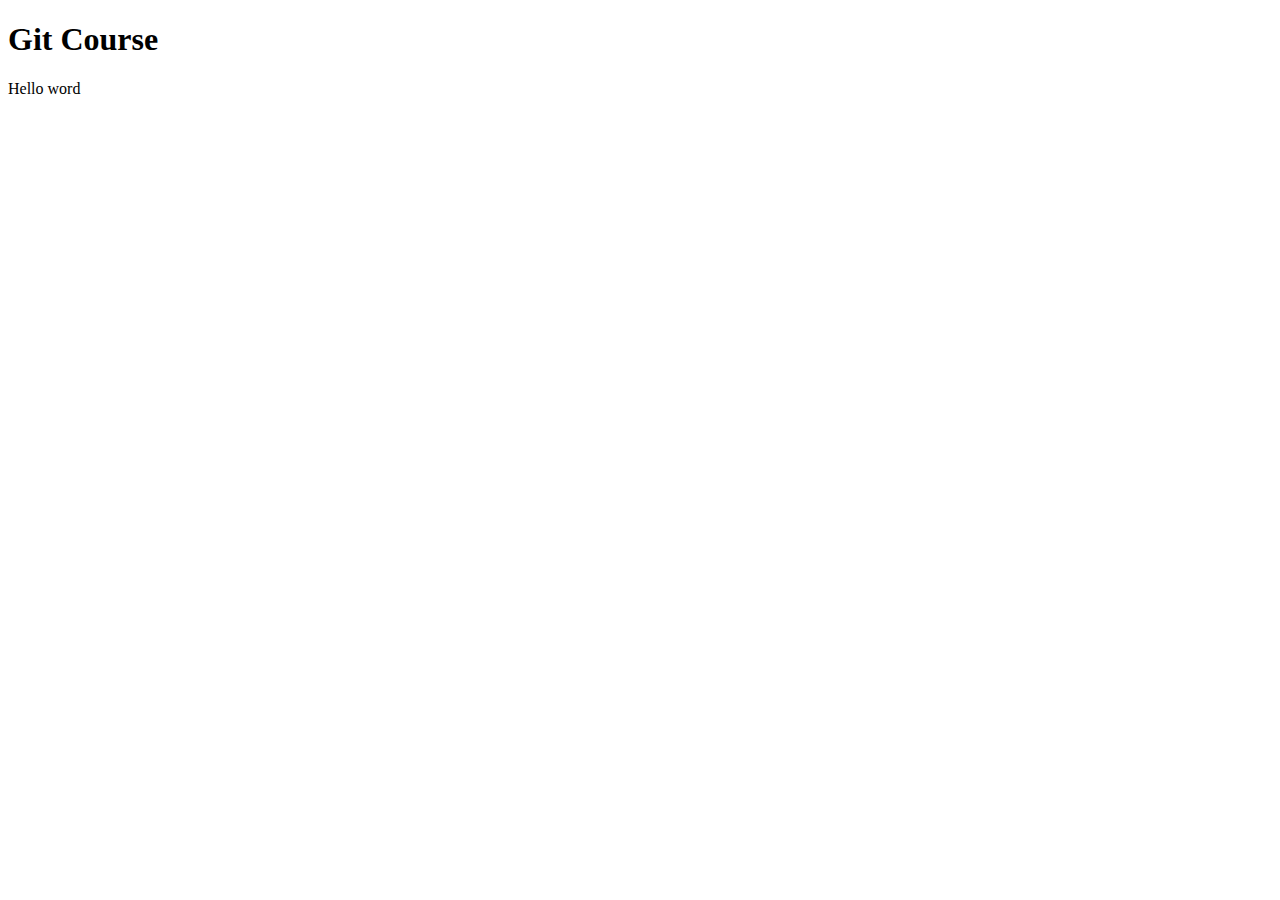
==== index.html @ 88c54d8f "ss" ====
<!DOCTYPE html>
<html lang="en">
<head>
    <meta charset="UTF-8">
    <meta http-equiv="X-UA-Compatible" content="IE=edge">
    <meta name="viewport" content="width={device-width}, initial-scale=1.0">
    <title>Document</title>
</head>
<body>
    <h1> Git Course
    </h1>
    <p>Hello word</p>
</body>
</html>
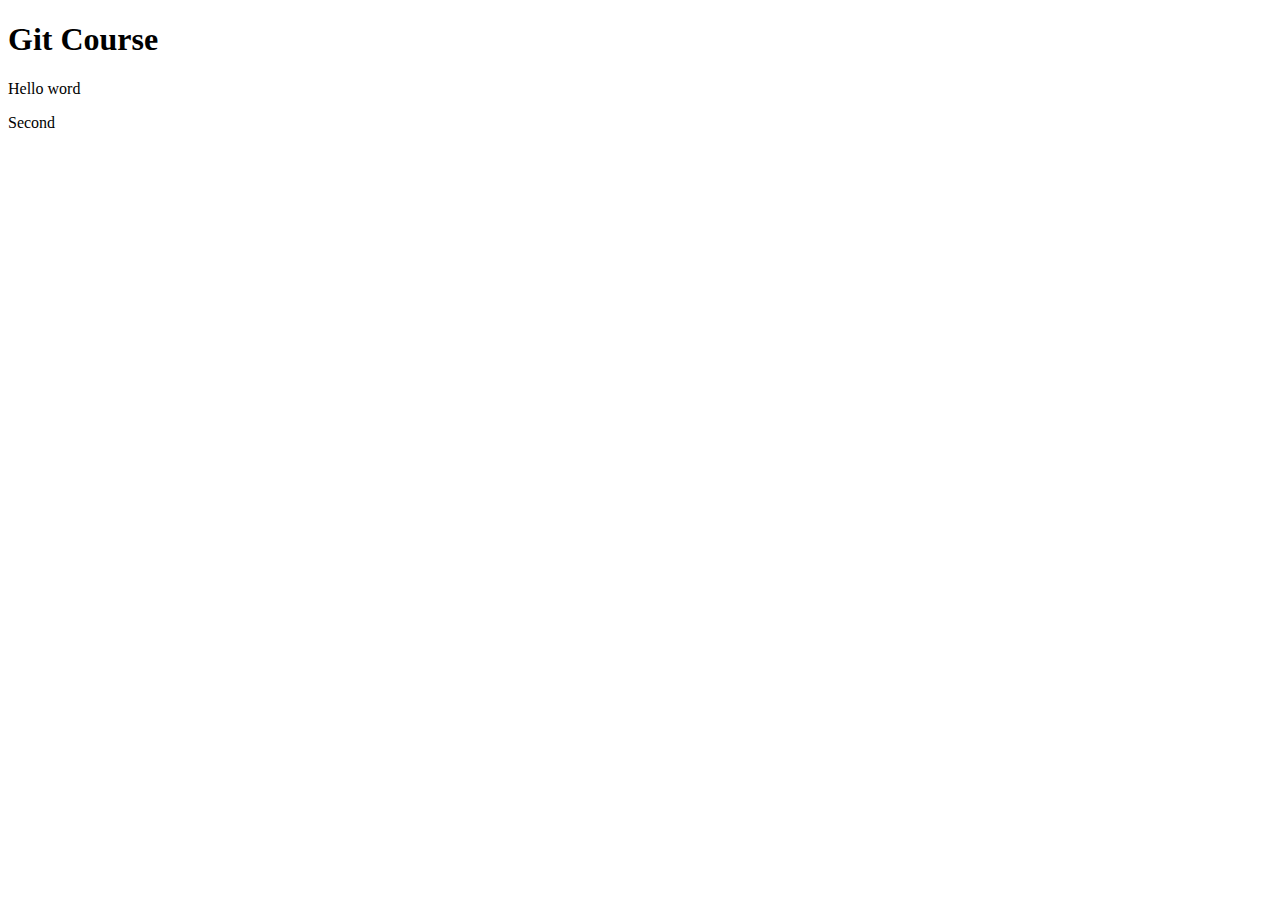
==== commit 53e6f063: "second" ====
--- a/index.html
+++ b/index.html
@@ -10,5 +10,7 @@
     <h1> Git Course
     </h1>
     <p>Hello word</p>
+    <p>Second
+    </p>
 </body>
 </html>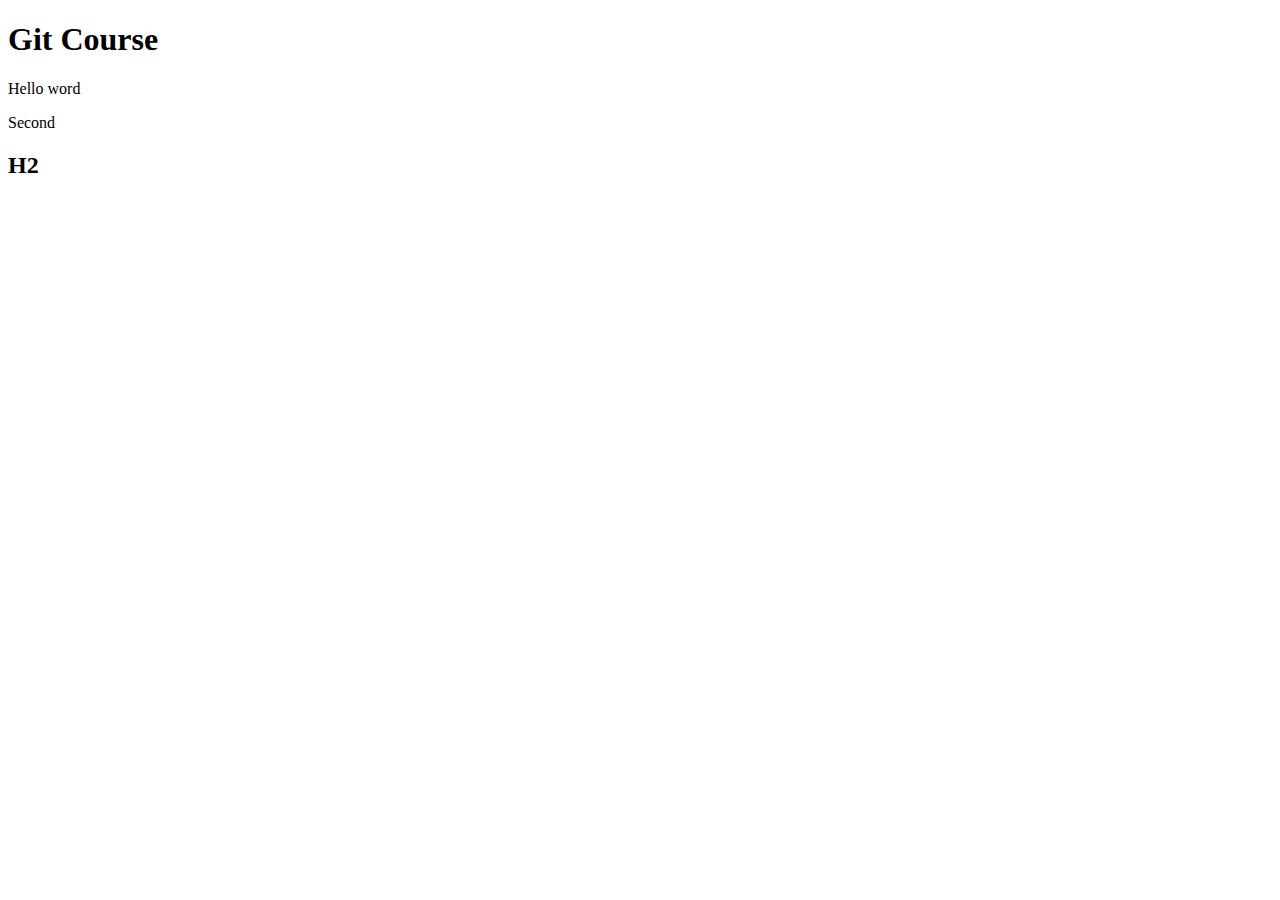
==== commit d5598295: "cvd" ====
--- a/index.html
+++ b/index.html
@@ -12,5 +12,6 @@
     <p>Hello word</p>
     <p>Second
     </p>
+    <h2>H2</h2>
 </body>
 </html>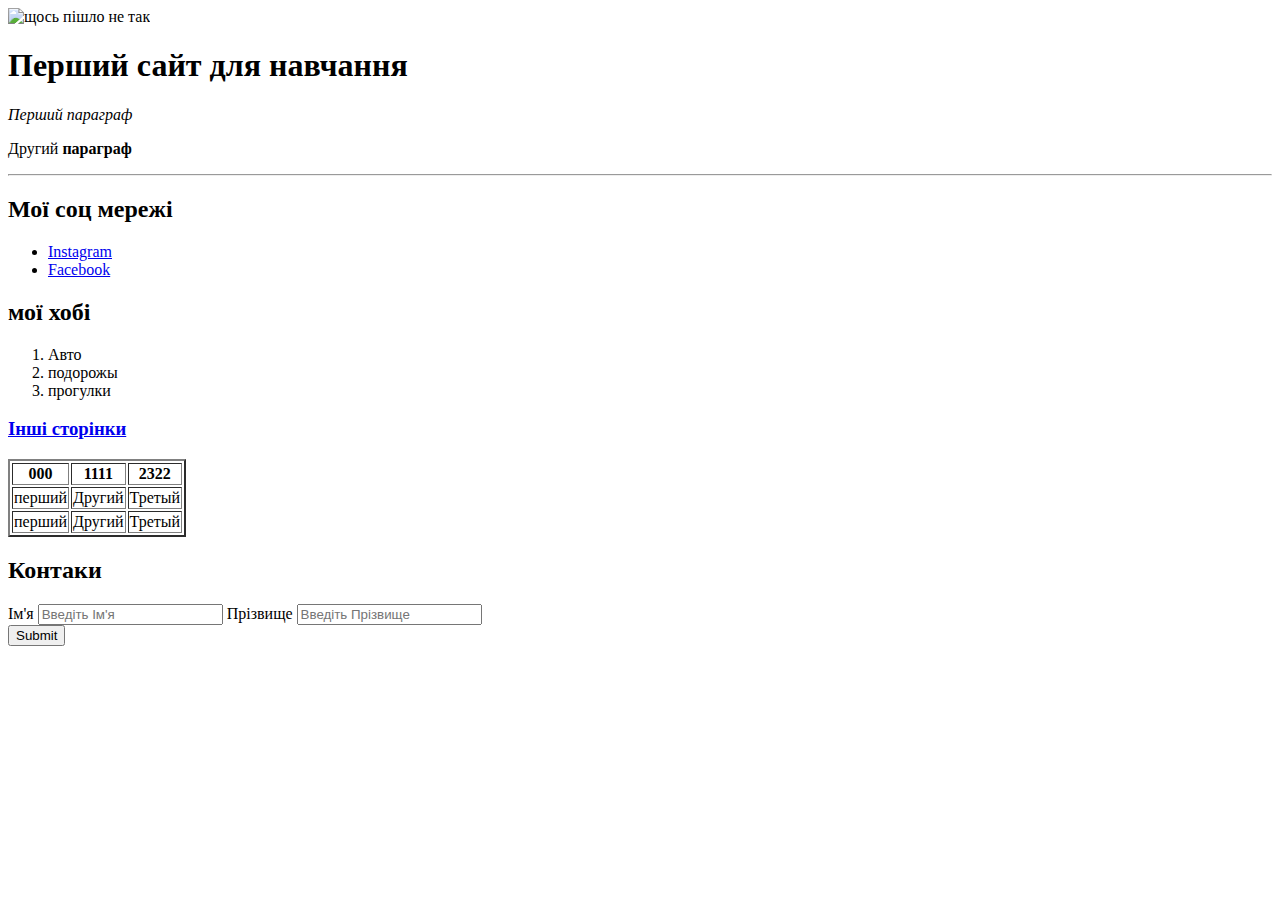
==== commit 8f7cbe1c: "HTML" ====
--- a/index.html
+++ b/index.html
@@ -3,15 +3,54 @@
 <head>
     <meta charset="UTF-8">
     <meta http-equiv="X-UA-Compatible" content="IE=edge">
-    <meta name="viewport" content="width={device-width}, initial-scale=1.0">
-    <title>Document</title>
+    <meta name="viewport" content="width=device-width, initial-scale=1.0">
+    <title>Index site</title>
 </head>
 <body>
-    <h1> Git Course
-    </h1>
-    <p>Hello word</p>
-    <p>Second
-    </p>
-    <h2>H2</h2>
+
+    <img src="https://www.visitdubai.com/-/media/gathercontent/article/t/top-rides-at-img-worlds-of-adventure/media/top-rides-at-img-worlds-of-adventure-predator-5.jpg?&cw=256&ch=256" alt="щось пішло не так" width="100">
+    <h1>Перший сайт для навчання</h1>
+ <p> <em>Перший параграф</em> </p>
+ <p> Другий <strong>параграф</strong> </p>
+<hr>
+<h2>Мої соц мережі </h2>
+<ul>
+    <li> <a href="https://www.instagram.com/" target="_blank">Instagram</a> </li>
+    <li> <a href="https://uk-ua.facebook.com/">Facebook</a> </li>
+</ul>
+<h2> мої хобі</h2>
+<ol>
+    <li> Авто</li>
+    <li>подорожы</li>
+    <li>прогулки</li>
+</ol>
+<h3> <a href="second.html">Інші сторінки</a>  </h3>
+<table border="2">
+    <tr>
+        <th>000</th>
+        <th>1111</th>
+        <th>2322</th>
+    </tr>
+    <tr>
+        <td>перший</td>
+        <td> Другий</td>
+        <td>Третый</td>
+    </tr>
+    <tr>
+        <td>перший</td>
+        <td> Другий</td>
+        <td>Третый</td>
+    </tr>
+    
+</table>
+<h2>Контаки</h2>
+    <form action="/">
+        <label for="name"> Ім'я</label>
+        <input  type="text" name="" id="name" placeholder="Введіть Ім'я">
+        <label for="name2"> Прізвище</label>
+        <input  type="text" name="" id="name2" placeholder="Введіть Прізвище">
+    <br>
+    <input type="submit" name="" id="">
+    </form>
 </body>
 </html>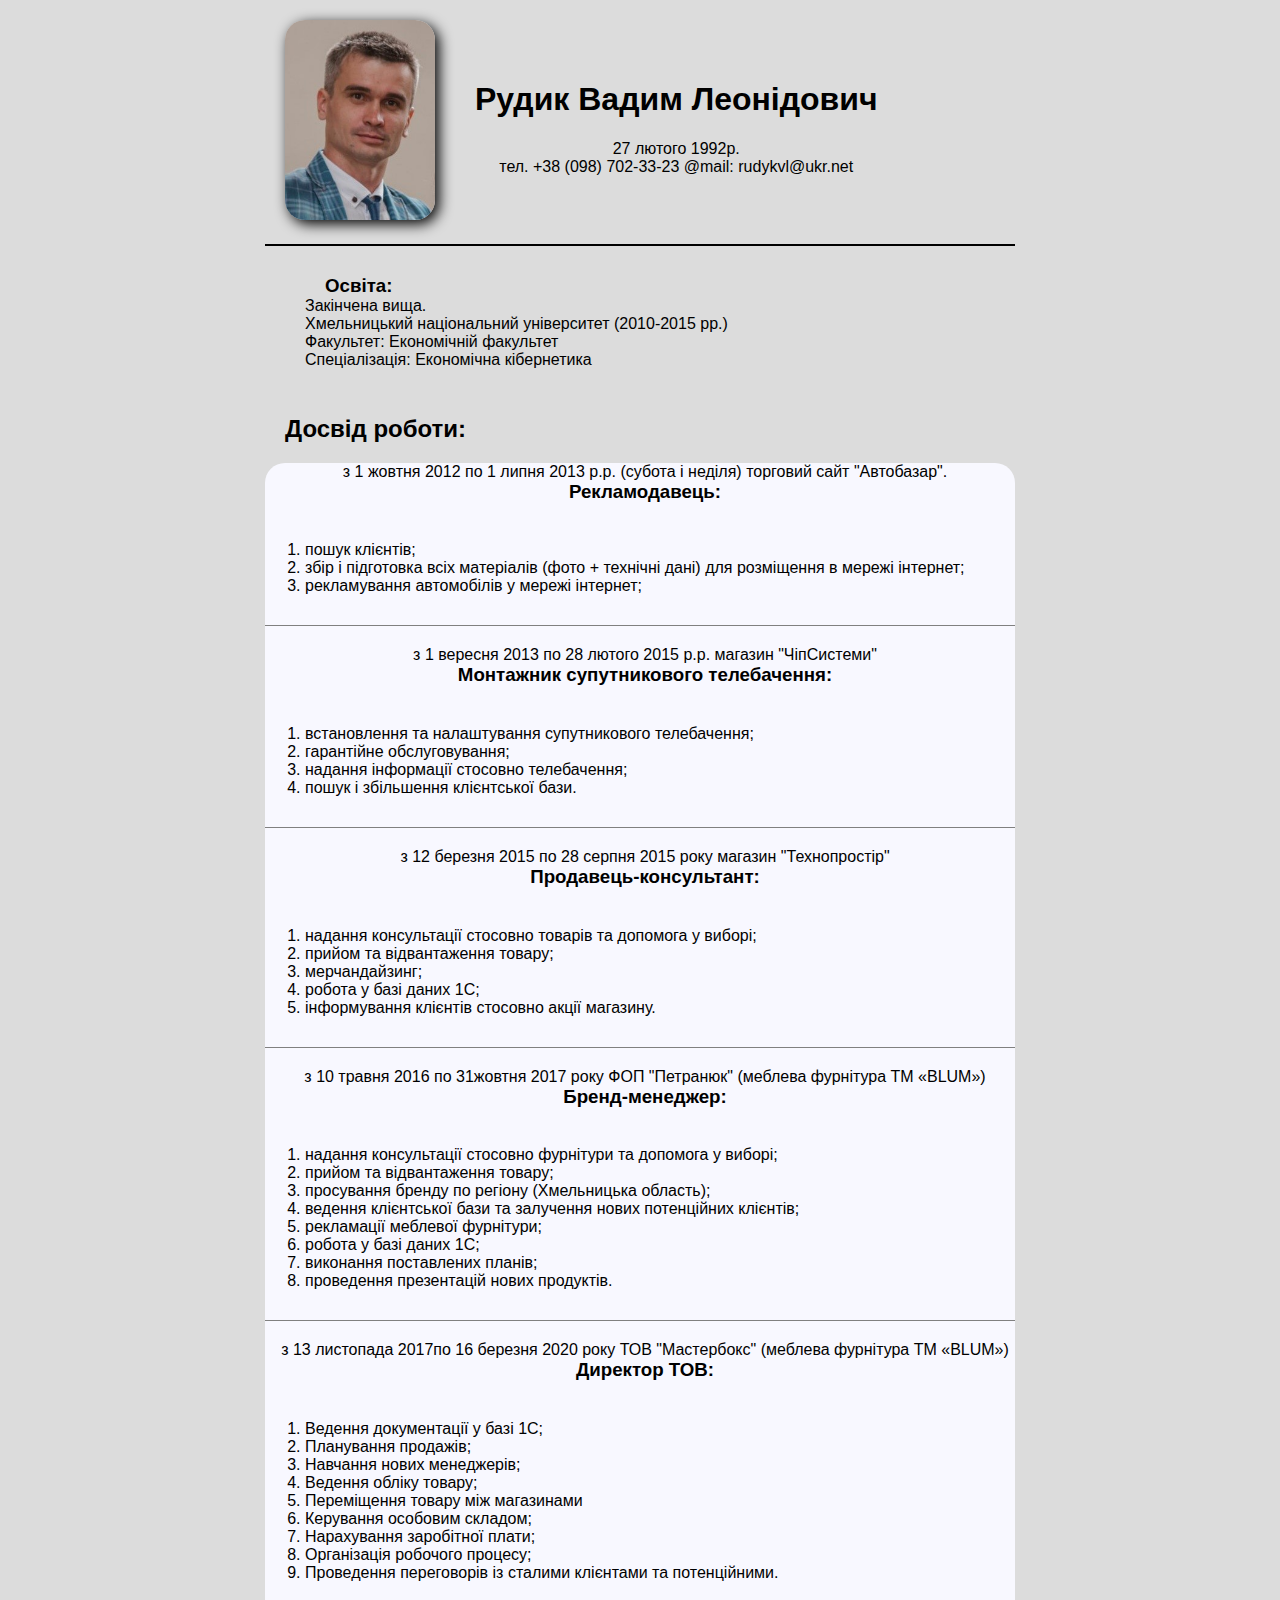
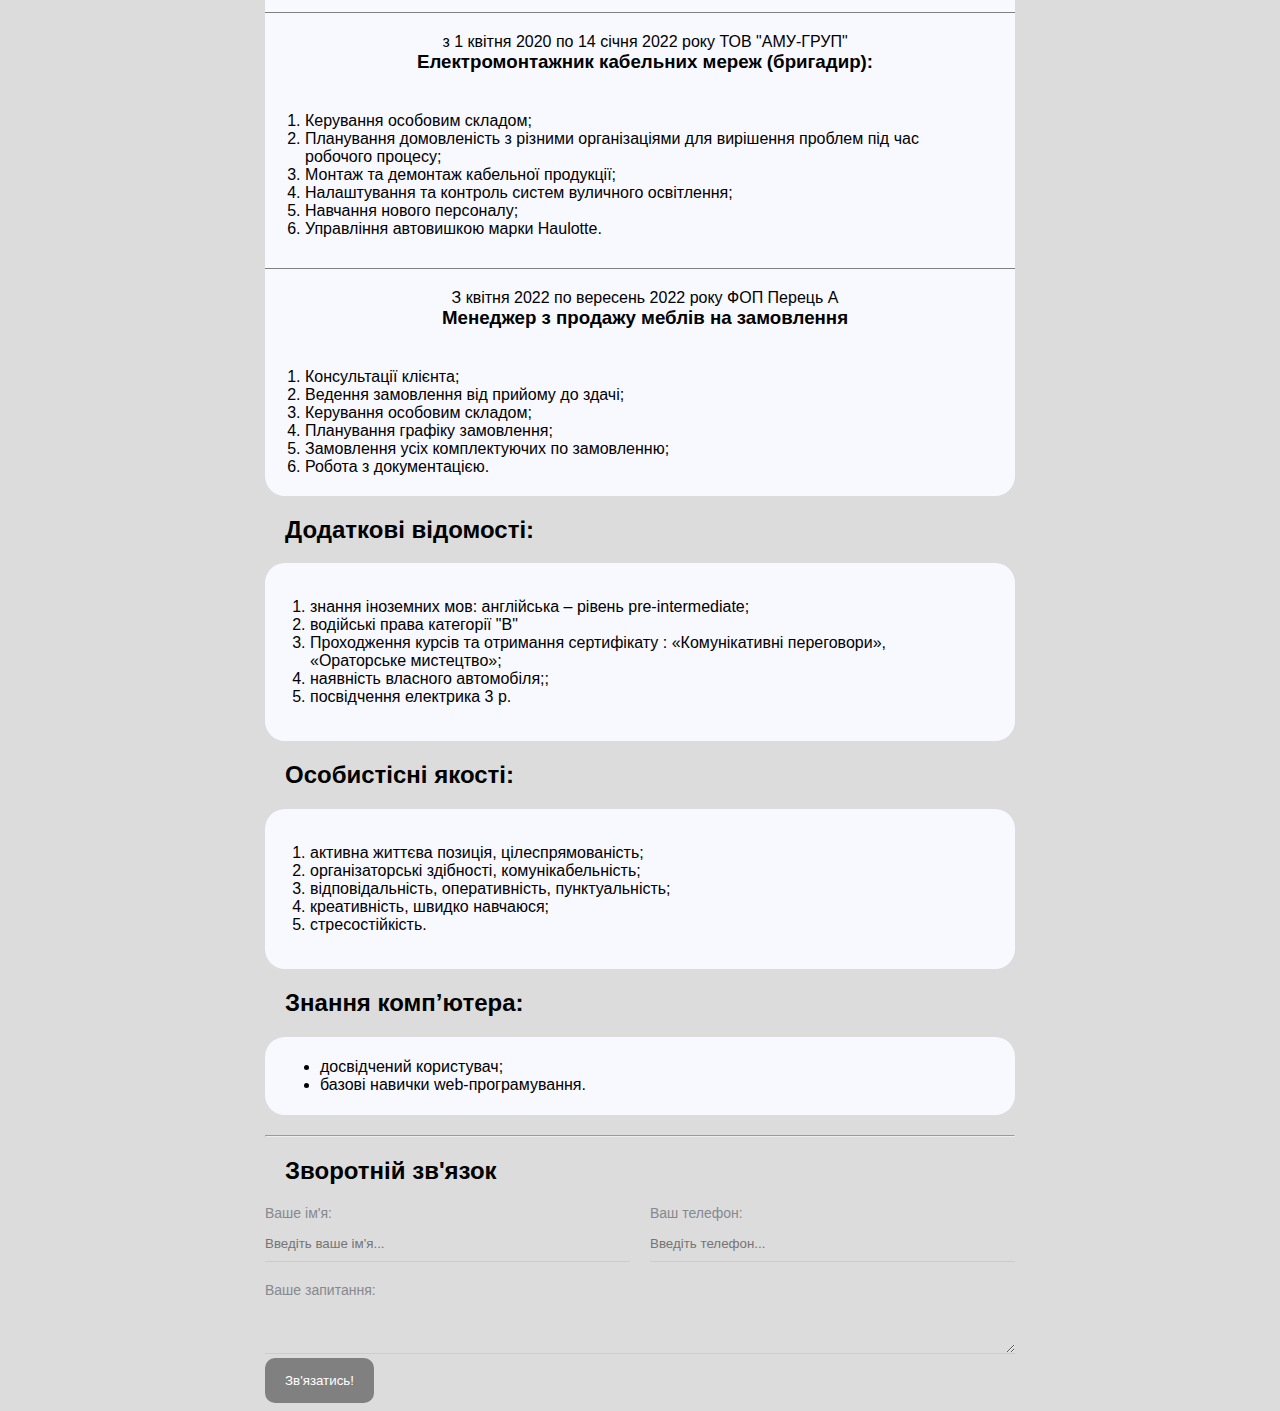
==== commit b84d2e15: "rez" ====
--- a/index.html
+++ b/index.html
@@ -4,53 +4,242 @@
     <meta charset="UTF-8">
     <meta http-equiv="X-UA-Compatible" content="IE=edge">
     <meta name="viewport" content="width=device-width, initial-scale=1.0">
-    <title>Index site</title>
+    <title>Document</title>
+    <link rel="stylesheet" href="style.css">
 </head>
 <body>
-
-    <img src="https://www.visitdubai.com/-/media/gathercontent/article/t/top-rides-at-img-worlds-of-adventure/media/top-rides-at-img-worlds-of-adventure-predator-5.jpg?&cw=256&ch=256" alt="щось пішло не так" width="100">
-    <h1>Перший сайт для навчання</h1>
- <p> <em>Перший параграф</em> </p>
- <p> Другий <strong>параграф</strong> </p>
-<hr>
-<h2>Мої соц мережі </h2>
-<ul>
-    <li> <a href="https://www.instagram.com/" target="_blank">Instagram</a> </li>
-    <li> <a href="https://uk-ua.facebook.com/">Facebook</a> </li>
-</ul>
-<h2> мої хобі</h2>
-<ol>
-    <li> Авто</li>
-    <li>подорожы</li>
-    <li>прогулки</li>
-</ol>
-<h3> <a href="second.html">Інші сторінки</a>  </h3>
-<table border="2">
-    <tr>
-        <th>000</th>
-        <th>1111</th>
-        <th>2322</th>
-    </tr>
-    <tr>
-        <td>перший</td>
-        <td> Другий</td>
-        <td>Третый</td>
-    </tr>
-    <tr>
-        <td>перший</td>
-        <td> Другий</td>
-        <td>Третый</td>
-    </tr>
-    
-</table>
-<h2>Контаки</h2>
-    <form action="/">
-        <label for="name"> Ім'я</label>
-        <input  type="text" name="" id="name" placeholder="Введіть Ім'я">
-        <label for="name2"> Прізвище</label>
-        <input  type="text" name="" id="name2" placeholder="Введіть Прізвище">
-    <br>
-    <input type="submit" name="" id="">
-    </form>
+    <div class="container">
+
+    
+        <div class="info">
+            <div>
+                <img src="img.jpg" alt="Шось пішло не так" class="pfoto">
+            </div>
+            <div class="info-text">
+                <H1> Рудик Вадим Леонідович</H1>
+                   <p> 
+                     27 лютого 1992р. <br>
+                        тел. +38 (098) 702-33-23 @mail: rudykvl@ukr.net  
+                    </p>
+            </div>
+                    
+                    
+                </div>
+    <div class="education">
+        
+        <h3>Освіта: </h3> 
+        <p>Закінчена вища. <br>
+            Хмельницький національний університет (2010-2015 рр.)<br>
+            Факультет: Економічній факультет<br>
+            Спеціалізація: Економічна кібернетика<br>
+        </p> 
+        
+    </div>
+    <h2 >
+        Досвід роботи: 
+    
+       </h2> 
+       <div class="alljob">
+
+       
+       
+       
+    <div class="job">
+        <p class="timejob">
+            з 1 жовтня 2012 по 1 липня 2013 р.р. (субота і неділя)  торговий сайт "Автобазар". <br>
+ 
+        </p>
+       
+             <h3>Рекламодавець:</h3>
+         
+         <ul class="list">
+             <li>пошук клієнтів;</li>
+             <li>збір і підготовка всіх матеріалів (фото + технічні дані) для розміщення в мережі інтернет;</li>
+             <li>рекламування автомобілів у мережі інтернет;</li>
+         </ul>  
+    </div>
+   <div class="job">
+    <p class="timejob">
+        з 1 вересня 2013 по 28 лютого 2015 р.р.   магазин "ЧіпСистеми"
+    </p> 
+   
+       <h3>Монтажник супутникового телебачення:</h3> 
+
+    <ul class="list">
+        <li>встановлення та налаштування супутникового телебачення;</li>
+        <li>гарантійне обслуговування;</li>
+        <li>надання інформації стосовно телебачення;</li>
+        <li>пошук і збільшення клієнтської бази.</li>
+    </ul> 
+   </div>
+         <div class="job">
+            <p class="timejob">
+                з 12 березня 2015 по 28 серпня 2015 року магазин "Технопростір"
+            </p> 
+            
+                <h3>Продавець-консультант: </h3>
+    
+            
+            <ul class="list">
+                <li>надання консультації стосовно товарів та допомога у виборі;</li>
+                <li>прийом та відвантаження товару;</li>
+                <li>мерчандайзинг;</li>
+                <li>робота у базі даних 1С;</li>
+                <li>інформування клієнтів стосовно акції магазину.</li>
+            </ul>  
+         </div>
+        
+        <div class="job">
+            <p class="timejob">
+                з 10 травня 2016 по 31жовтня 2017 року ФОП "Петранюк" (меблева фурнітура ТМ «BLUM»)
+            </p> 
+              <h3>Бренд-менеджер:</h3> 
+    
+            
+            <ul class="list">
+                <li>надання консультації стосовно фурнітури та допомога у виборі;</li>
+                <li>прийом та відвантаження товару;</li>
+                <li>просування бренду по регіону (Хмельницька область);</li>
+                <li>ведення клієнтської бази та залучення нових потенційних клієнтів;</li>
+                <li>рекламації меблевої  фурнітури;</li>
+                <li>робота у базі даних 1С;</li>
+                <li>виконання поставлених планів;</li>
+                <li>проведення презентацій нових продуктів.</li>
+            </ul>
+        </div>
+        
+        
+        <div class="job">
+            <p class="timejob">
+                з 13 листопада 2017по 16 березня 2020 року ТОВ "Мастербокс" (меблева фурнітура ТМ «BLUM»)
+            </p> 
+            
+               <h3>Директор ТОВ:</h3> 
+    
+            
+            <ul class="list">
+                <li>Ведення документації у базі 1С;</li>
+                <li>Планування продажів;</li>
+                <li>Навчання нових менеджерів;</li>
+                <li>Ведення обліку товару;</li>
+                <li>Переміщення товару між магазинами</li>
+                <li>Керування особовим складом;</li>
+                <li>Нарахування заробітної плати;</li>
+                <li>Організація робочого процесу;</li>
+                <li>Проведення переговорів із сталими клієнтами та потенційними.</li>
+            </ul>  
+        </div>
+        
+        <div class="job">
+            <p class="timejob">
+                з 1 квітня  2020 по 14 січня 2022 року  ТОВ "АМУ-ГРУП"
+            </p> 
+            <h3>Електромонтажник кабельних мереж (бригадир):</h3>
+              
+            <ul class="list">
+                <li>Керування особовим складом;</li>
+                <li>Планування домовленість з різними організаціями для вирішення проблем під час робочого процесу;</li>
+                <li>Монтаж та демонтаж кабельної продукції;</li>
+                <li>Налаштування та контроль систем вуличного освітлення;</li>
+                <li>Навчання нового персоналу;</li>
+                <li>Управління автовишкою марки Haulotte.</li>
+    
+            </ul>
+        </div>
+          
+        <div class="job" style="border-bottom: 0px;">
+            <p class="timejob">
+                З квітня 2022 по вересень 2022 року ФОП Перець А
+            </p> 
+            
+               <h3>Менеджер з продажу меблів на замовлення </h3> 
+    
+           
+            <ul class="list">
+                <li>Консультації клієнта;</li>
+                <li>Ведення замовлення від прийому до здачі;</li>
+                <li>Керування особовим складом;</li>
+                <li>Планування графіку замовлення;</li>
+                <li>Замовлення усіх комплектуючих по замовленню;</li>
+                <li>Робота з документацією.</li>
+    
+            </ul>  
+        </div>
+    </div>
+        
+    <h2>Додаткові відомості: </h2> 
+        <div class="dodvid">
+           
+
+        
+        <ul class="list">
+            <li>знання іноземних мов: англійська  – рівень pre-intermediate;</li>
+            <li>водійські права категорії "В"</li>
+            <li>Проходження курсів та отримання сертифікату : «Комунікативні переговори», «Ораторське мистецтво»;</li>
+            <li>наявність власного автомобіля;;</li>
+            <li>посвідчення електрика 3 р.</li>
+        </ul>  
+    </div>
+    <h2>Особистісні якості:</h2>
+        <div class="osobust">
+          
+
+        
+        <ul class="list">
+            <li>активна життєва позиція, цілеспрямованість;</li>
+            <li>організаторські здібності, комунікабельність;</li>
+            <li>відповідальність, оперативність, пунктуальність;</li>
+            <li>креативність,  швидко навчаюся;</li>
+            <li>стресостійкість.</li>
+        </ul>  
+    </div>
+     <h2>Знання комп’ютера:</h2> 
+        <div class="comp">
+           
+
+        
+        <ul>
+            <li>досвідчений користувач;</li>
+            <li>базові навички web-програмування.</li>
+        </ul> 
+    </div> 
+        <hr>
+        <div class="contact">
+            <h2>Зворотній зв'язок</h2>
+    
+            <form action="/">
+              <div class="row">
+                <div class="form-group">
+                  <label for="name">Ваше ім'я:</label>
+                  <input type="text" id="name" placeholder="Введіть ваше ім'я...">
+                </div>
+    
+                <div class="form-group">
+                  <label for="pfone">Ваш телефон:</label>
+                  <input type="pfone" id="pfone" placeholder="Введіть телефон...">
+                </div>
+              </div>
+              
+              <div class="form-group">
+                <label for="text">Ваше запитання:</label>
+                
+                <textarea id="text" rows="2" cols="15"></textarea>
+              </div>
+    
+              <input class="btn" type="submit" value="Зв'язатись!">
+            </form>
+          </div>
+    
+    
+          <div class="position">
+            <div class="box"></div>
+          </div>
+        </div>
+
+
+
+         
+   
+    </div>
 </body>
 </html>--- a/style.css
+++ b/style.css
@@ -0,0 +1,141 @@
+
+body{
+    background-color: gainsboro;
+    font-size: 16px;
+    font-weight: normal;
+    font-family: 'Segoe UI', Tahoma, Geneva, Verdana, sans-serif;
+    
+}
+.pfoto{
+
+    border-radius: 20px;
+    width: 150px;
+    height: 200px;
+    box-shadow:  4px 4px 14px rgba(0, 0, 0, 25);
+
+}
+.info{
+    display: flex;
+    margin: 20px 20px;
+    
+}
+.info-text {
+     margin-left: 40px ;
+     padding-top: 40px;
+}
+.info-text p {
+    text-align: center;
+}
+
+.education{
+    
+    padding: 10px;
+    border-top: 2px solid black;
+    padding-left: 40px;
+   
+}
+
+.education h3 {
+    margin-bottom: 0px;
+    padding-left: 20px;
+}
+.education p {
+    margin-top: 0px;
+}
+.container {
+    max-width: 750px;
+    margin: auto;
+}
+h2{
+    padding: 0px 20px;
+}
+.alljob {
+    
+    background-color: ghostwhite;
+    
+    border-radius: 20px;
+}
+.job {
+    border-bottom: 1px solid grey;
+    padding-left: 10px;
+    margin-bottom: 20px;
+    
+}
+.timejob {
+    text-align: center;
+    margin-bottom: 0px;
+}
+.job h3 {
+    text-align: center;
+    margin-top: 0px;
+}
+.dodvid{
+    padding: 5px 15px ;
+    border-radius: 20px;
+    background-color: ghostwhite;
+    margin-bottom: 20px;
+
+}
+.osobust{
+    padding: 5px 15px ;
+    border-radius: 20px;
+    background-color: ghostwhite;
+    margin-bottom: 20px;
+}
+.comp {
+    padding: 5px 15px ;
+    border-radius: 20px;
+    background-color: ghostwhite;
+    margin-bottom: 20px;
+}
+.list {
+    padding: 20px;
+    margin: 10px;
+    list-style: s;
+}
+.form-group label {
+    display: block;
+    font-size: 14px;
+    color: #86898f;
+  }
+  
+  .form-group input,
+  .form-group textarea {
+    width: 100%;
+    box-sizing: border-box;
+    border: none;
+    background: transparent;
+    border-bottom: 1px solid #ccc;
+    color: #000;
+    padding: 15px 0 10px;
+    outline: none;
+    font-family: inherit;
+  }
+  
+  .row {
+    display: flex;
+    margin-bottom: 20px;
+  }
+  
+  .row > .form-group {
+    width: 50%;
+    margin-right: 20px;
+  }
+  
+  .row > .form-group:last-child {
+    margin-right: 0;
+  }
+  
+  .btn {
+    border-radius: 10px;
+    background: grey;
+    padding: 15px 20px;
+    color: #fff;
+    border: none;
+    font-family: inherit;
+    cursor: pointer;
+  }
+  
+  .btn:hover {
+    opacity: 0.9;
+  }